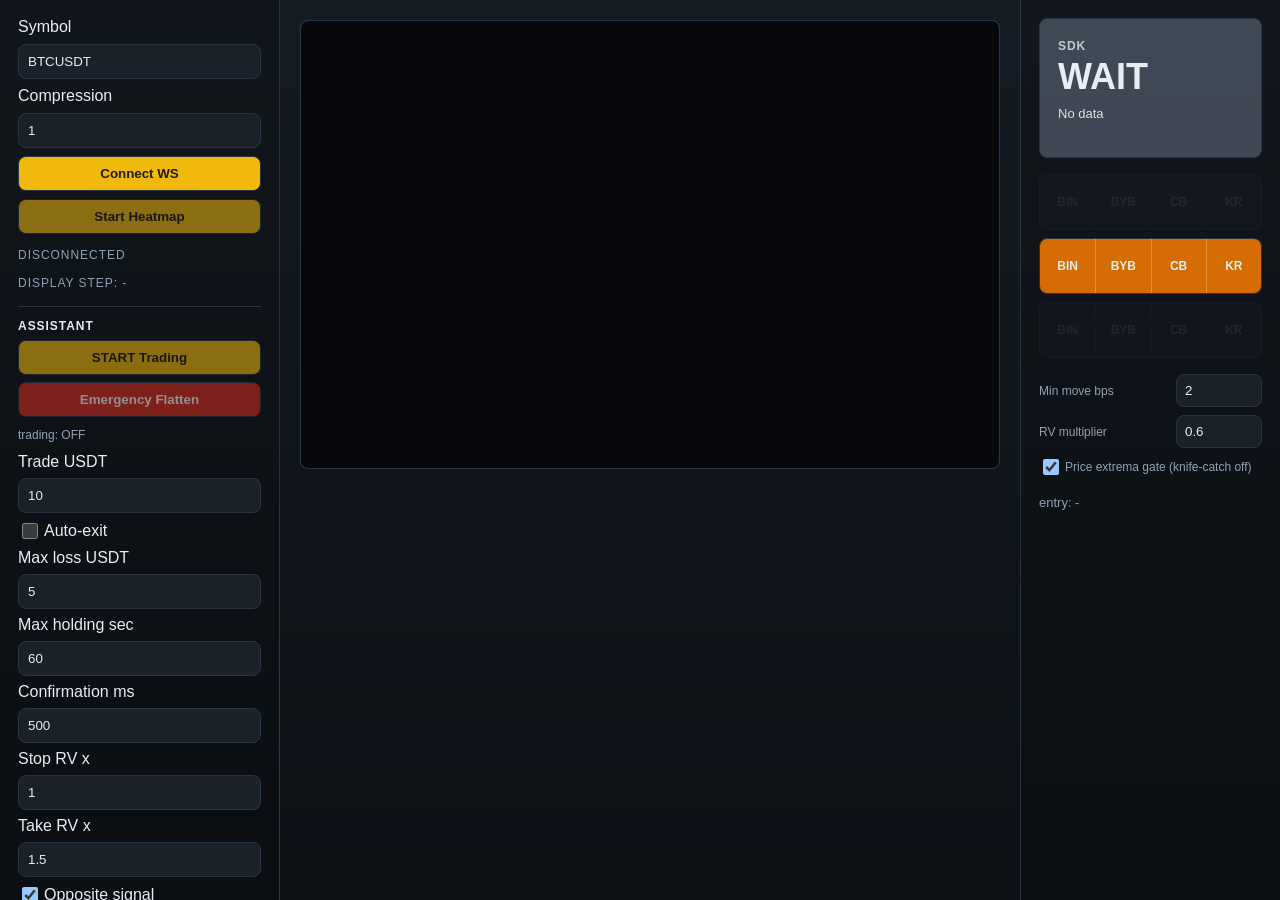
==== static/index.html @ 26923b3e "Extract heatmap-sdk.zip archive contents - Unpacks the archive into the repository root - Sanitizes " ====
<!DOCTYPE html>
<html lang="en">
<head>
  <meta charset="UTF-8">
  <meta name="viewport" content="width=device-width, initial-scale=1.0">
  <title>Binance Live Heatmap</title>
  <link rel="stylesheet" href="/static/style.css">
</head>
<body>
  <main class="app-shell">
    <section class="controls">
      <label for="symbol">Symbol</label>
      <input id="symbol" value="BTCUSDT" autocomplete="off">
      <label for="compression">Compression</label>
      <input id="compression" type="number" min="1" step="1" value="1">
      <button id="connect-btn" type="button">Connect WS</button>
      <button id="toggle-btn" type="button" disabled>Start Heatmap</button>
      <div id="status" class="status">disconnected</div>
      <div id="display-step" class="status">display step: -</div>
      <div class="assistant-panel" aria-label="Assistant">
        <div class="panel-title">Assistant</div>
        <button id="trading-toggle-btn" type="button" disabled>START Trading</button>
        <button id="emergency-flatten-btn" class="danger-button" type="button" disabled>
          Emergency Flatten
        </button>
        <div id="trading-status" class="assistant-line">trading: OFF</div>
        <label for="trade-notional">Trade USDT</label>
        <input id="trade-notional" type="number" min="0" step="0.1" value="10">
        <label class="check-row" for="auto-exit">
          <input id="auto-exit" type="checkbox">
          <span>Auto-exit</span>
        </label>
        <label for="max-loss">Max loss USDT</label>
        <input id="max-loss" type="number" min="0" step="0.1" value="5">
        <label for="max-holding">Max holding sec</label>
        <input id="max-holding" type="number" min="1" step="1" value="60">
        <label for="confirmation-ms">Confirmation ms</label>
        <input id="confirmation-ms" type="number" min="0" step="50" value="500">
        <label for="stop-rv-multiplier">Stop RV x</label>
        <input id="stop-rv-multiplier" type="number" min="0" step="0.1" value="1">
        <label for="take-rv-multiplier">Take RV x</label>
        <input id="take-rv-multiplier" type="number" min="0" step="0.1" value="1.5">
        <label class="check-row" for="opposite-exit">
          <input id="opposite-exit" type="checkbox" checked>
          <span>Opposite signal</span>
        </label>
        <label class="check-row" for="toxic-exit">
          <input id="toxic-exit" type="checkbox" checked>
          <span>Toxic VPIN</span>
        </label>
        <div id="assistant-status" class="assistant-line">assistant: -</div>
        <div id="entry-filter" class="assistant-line">entry: -</div>
        <div id="position-state" class="assistant-line">position: flat</div>
        <div id="exit-state" class="assistant-line">exit: -</div>
      </div>
    </section>
    <section class="viewport">
      <canvas id="heatmap" width="1200" height="768"></canvas>
      <canvas id="overlay" width="1200" height="768"></canvas>
    </section>
    <section class="signal-panel" aria-label="SDK Signal">
      <div id="signal-card" class="signal-card signal-wait">
        <div class="signal-kicker">SDK</div>
        <div id="signal-label" class="signal-label">WAIT</div>
        <div id="signal-reason" class="signal-reason">No data</div>
      </div>
      <div class="signal-lights" aria-label="Signal lights">
        <div id="buy-light" class="signal-light buy-light" data-signal-row="buy">
          <div class="exchange-half" data-exchange-half="binance"><span>BIN</span></div>
          <div class="exchange-half" data-exchange-half="bybit"><span>BYB</span></div>
          <div class="exchange-half" data-exchange-half="coinbase"><span>CB</span></div>
          <div class="exchange-half" data-exchange-half="kraken"><span>KR</span></div>
        </div>
        <div id="wait-light" class="signal-light wait-light active" data-signal-row="wait">
          <div class="exchange-half active" data-exchange-half="binance"><span>BIN</span></div>
          <div class="exchange-half active" data-exchange-half="bybit"><span>BYB</span></div>
          <div class="exchange-half active" data-exchange-half="coinbase"><span>CB</span></div>
          <div class="exchange-half active" data-exchange-half="kraken"><span>KR</span></div>
        </div>
        <div id="sell-light" class="signal-light sell-light" data-signal-row="sell">
          <div class="exchange-half" data-exchange-half="binance"><span>BIN</span></div>
          <div class="exchange-half" data-exchange-half="bybit"><span>BYB</span></div>
          <div class="exchange-half" data-exchange-half="coinbase"><span>CB</span></div>
          <div class="exchange-half" data-exchange-half="kraken"><span>KR</span></div>
        </div>
      </div>
      <div class="signal-settings" aria-label="Absorption settings">
        <label for="min-excursion-bps">Min move bps</label>
        <input id="min-excursion-bps" type="number" min="0" step="0.1" value="2">
        <label for="rv-multiplier">RV multiplier</label>
        <input id="rv-multiplier" type="number" min="0" step="0.1" value="0.6">
        <label class="check-row signal-settings-check" for="require-extrema">
          <input id="require-extrema" type="checkbox" checked>
          <span>Price extrema gate (knife-catch off)</span>
        </label>
      </div>
      <div id="signal-detail" class="signal-detail">entry: -</div>
    </section>
  </main>
  <script type="module" src="/static/app.js"></script>
</body>
</html>
---- static/style.css ----
:root {
  color-scheme: dark;
  --bg: #11151a;
  --panel: #1a2129;
  --text: #e7edf3;
  --muted: #90a1b3;
  --border: #293543;
  --accent: #f0b90b;
}

* {
  box-sizing: border-box;
}

body {
  margin: 0;
  font-family: "Segoe UI", sans-serif;
  background: linear-gradient(180deg, #151b22 0%, #0d1116 100%);
  color: var(--text);
}

.app-shell {
  min-height: 100vh;
  display: grid;
  grid-template-columns: 280px minmax(620px, 1fr) 260px;
}

.controls {
  max-height: 100vh;
  padding: 18px;
  border-right: 1px solid var(--border);
  background: rgba(0, 0, 0, 0.18);
  display: flex;
  flex-direction: column;
  gap: 8px;
  overflow-y: auto;
}

.controls input,
.controls button {
  width: 100%;
  padding: 9px;
  border-radius: 8px;
  border: 1px solid var(--border);
}

.controls input {
  background: var(--panel);
  color: var(--text);
}

.controls button {
  cursor: pointer;
  background: var(--accent);
  color: #231900;
  font-weight: 700;
}

.controls button:disabled {
  cursor: not-allowed;
  opacity: 0.55;
}

.controls .danger-button {
  background: #d92d20;
  color: #fff5f3;
}

.status {
  margin-top: 6px;
  color: var(--muted);
  text-transform: uppercase;
  letter-spacing: 0.08em;
  font-size: 12px;
}

.assistant-panel {
  margin-top: 8px;
  padding-top: 12px;
  border-top: 1px solid var(--border);
  display: flex;
  flex-direction: column;
  gap: 7px;
}

.panel-title {
  font-size: 12px;
  font-weight: 700;
  color: var(--text);
  text-transform: uppercase;
  letter-spacing: 0.08em;
}

.check-row {
  display: grid;
  grid-template-columns: 18px 1fr;
  gap: 8px;
  align-items: center;
}

.check-row input {
  width: 16px;
  height: 16px;
  padding: 0;
}

.assistant-line {
  min-height: 18px;
  padding: 3px 0;
  color: var(--muted);
  font-size: 12px;
  line-height: 1.35;
  overflow-wrap: anywhere;
}

.viewport {
  position: relative;
  overflow: hidden;
  display: flex;
  align-items: center;
  justify-content: center;
  padding: 20px;
}

#heatmap,
#overlay {
  position: absolute;
  top: 20px;
  left: 20px;
  max-width: calc(100vw - 580px);
  max-height: calc(100vh - 40px);
  border: 1px solid var(--border);
  border-radius: 8px;
}

.signal-panel {
  min-height: 100vh;
  padding: 18px;
  border-left: 1px solid var(--border);
  background: rgba(0, 0, 0, 0.16);
  display: flex;
  flex-direction: column;
  gap: 16px;
}

.signal-card {
  min-height: 140px;
  border: 1px solid var(--border);
  border-radius: 8px;
  display: flex;
  flex-direction: column;
  justify-content: center;
  padding: 14px 18px;
}

.signal-kicker {
  color: rgba(255, 255, 255, 0.7);
  font-size: 12px;
  font-weight: 700;
  text-transform: uppercase;
  letter-spacing: 0.08em;
}

.signal-label {
  margin-top: 6px;
  font-size: 36px;
  font-weight: 800;
  line-height: 1;
}

.signal-reason {
  margin-top: 10px;
  min-height: 32px;
  color: rgba(255, 255, 255, 0.82);
  font-size: 13px;
  line-height: 1.35;
  overflow-wrap: anywhere;
}

.signal-buy {
  background: rgba(22, 163, 74, 0.82);
}

.signal-sell {
  background: rgba(220, 38, 38, 0.82);
}

.signal-risk {
  background: rgba(217, 119, 6, 0.84);
}

.signal-wait {
  background: rgba(75, 85, 99, 0.8);
}

.signal-lights {
  display: grid;
  grid-template-columns: 1fr;
  gap: 8px;
}

.signal-light {
  height: 56px;
  border-radius: 8px;
  border: 1px solid var(--border);
  background: rgba(75, 85, 99, 0.22);
  display: grid;
  grid-template-columns: repeat(4, 1fr);
  overflow: hidden;
  opacity: 0.28;
  filter: saturate(0.55);
  font-size: 12px;
  font-weight: 800;
}

.signal-light.active {
  opacity: 1;
  filter: saturate(1.2);
}

.exchange-half {
  display: flex;
  align-items: center;
  justify-content: center;
  opacity: 0.24;
}

.exchange-half + .exchange-half {
  border-left: 1px solid rgba(255, 255, 255, 0.26);
}

.exchange-half.active {
  opacity: 1;
}

.exchange-half.off {
  opacity: 0.15;
}

.exchange-half.risk {
  background: rgba(217, 119, 6, 0.9);
}

.buy-light .exchange-half.active {
  background: rgba(22, 163, 74, 0.9);
}

.wait-light .exchange-half.active {
  background: rgba(217, 119, 6, 0.9);
}

.sell-light .exchange-half.active {
  background: rgba(220, 38, 38, 0.9);
}

.signal-detail {
  color: var(--muted);
  font-size: 13px;
  line-height: 1.4;
  overflow-wrap: anywhere;
  white-space: pre-line;
}

.signal-settings {
  display: grid;
  grid-template-columns: 1fr 86px;
  gap: 8px 10px;
  align-items: center;
}

.signal-settings label {
  color: var(--muted);
  font-size: 12px;
}

.signal-settings input {
  width: 100%;
  padding: 8px;
  border-radius: 8px;
  border: 1px solid var(--border);
  background: var(--panel);
  color: var(--text);
}

.signal-settings-check {
  grid-column: 1 / -1;
  color: var(--muted);
  font-size: 12px;
}

.signal-settings-check input {
  width: 16px;
  height: 16px;
  padding: 0;
}

#heatmap {
  z-index: 1;
  background: #06080b;
}

#overlay {
  z-index: 2;
  pointer-events: none;
  background: transparent;
}

@media (max-width: 900px) {
  .app-shell {
    grid-template-columns: 1fr;
    grid-template-rows: auto 1fr auto;
  }

  .controls {
    border-right: 0;
    border-bottom: 1px solid var(--border);
  }

  #heatmap,
  #overlay {
    max-width: calc(100vw - 24px);
  }

  .signal-panel {
    min-height: auto;
    border-left: 0;
    border-top: 1px solid var(--border);
  }
}
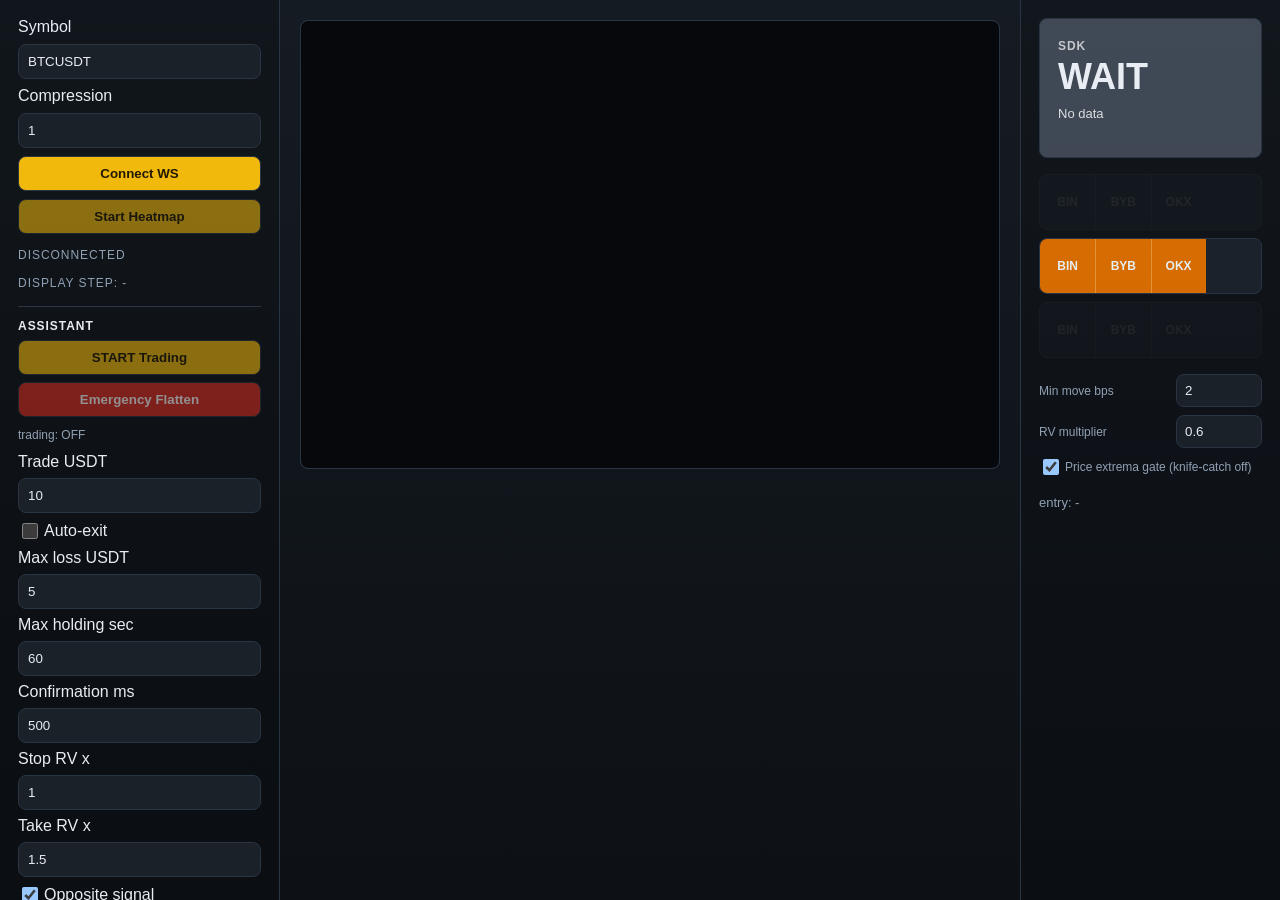
==== commit 2f70757f: "Replace Coinbase + Kraken indicators with OKX (clients preserved) User request: keep Coinbase and Kr" ====
--- a/static/index.html
+++ b/static/index.html
@@ -68,20 +68,17 @@
         <div id="buy-light" class="signal-light buy-light" data-signal-row="buy">
           <div class="exchange-half" data-exchange-half="binance"><span>BIN</span></div>
           <div class="exchange-half" data-exchange-half="bybit"><span>BYB</span></div>
-          <div class="exchange-half" data-exchange-half="coinbase"><span>CB</span></div>
-          <div class="exchange-half" data-exchange-half="kraken"><span>KR</span></div>
+          <div class="exchange-half" data-exchange-half="okx"><span>OKX</span></div>
         </div>
         <div id="wait-light" class="signal-light wait-light active" data-signal-row="wait">
           <div class="exchange-half active" data-exchange-half="binance"><span>BIN</span></div>
           <div class="exchange-half active" data-exchange-half="bybit"><span>BYB</span></div>
-          <div class="exchange-half active" data-exchange-half="coinbase"><span>CB</span></div>
-          <div class="exchange-half active" data-exchange-half="kraken"><span>KR</span></div>
+          <div class="exchange-half active" data-exchange-half="okx"><span>OKX</span></div>
         </div>
         <div id="sell-light" class="signal-light sell-light" data-signal-row="sell">
           <div class="exchange-half" data-exchange-half="binance"><span>BIN</span></div>
           <div class="exchange-half" data-exchange-half="bybit"><span>BYB</span></div>
-          <div class="exchange-half" data-exchange-half="coinbase"><span>CB</span></div>
-          <div class="exchange-half" data-exchange-half="kraken"><span>KR</span></div>
+          <div class="exchange-half" data-exchange-half="okx"><span>OKX</span></div>
         </div>
       </div>
       <div class="signal-settings" aria-label="Absorption settings">
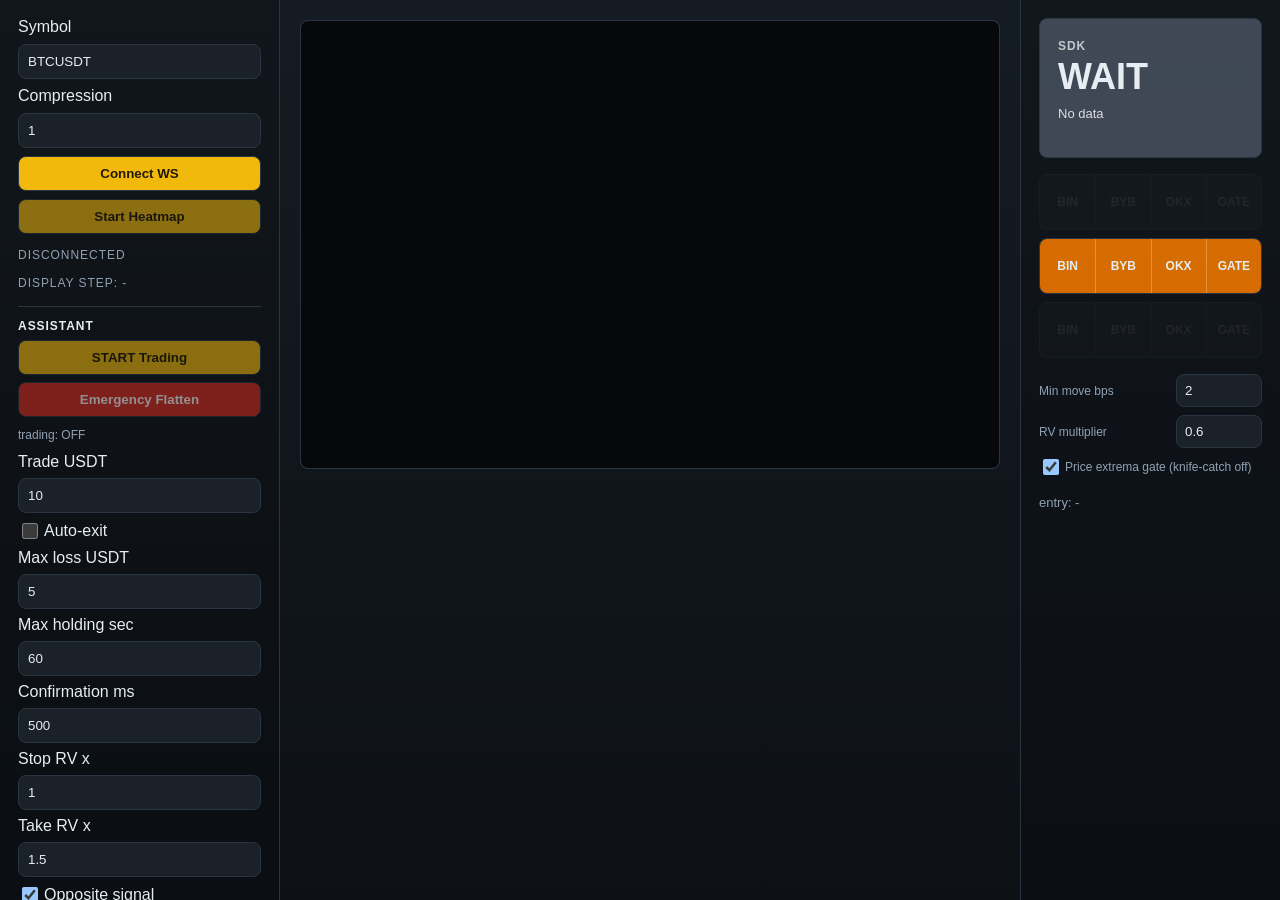
==== commit 8a491398: "Add Gate.io USDT-margined perpetual futures as fourth indicator slot Co-Authored-By: Devin AI <15824" ====
--- a/static/index.html
+++ b/static/index.html
@@ -69,16 +69,19 @@
           <div class="exchange-half" data-exchange-half="binance"><span>BIN</span></div>
           <div class="exchange-half" data-exchange-half="bybit"><span>BYB</span></div>
           <div class="exchange-half" data-exchange-half="okx"><span>OKX</span></div>
+          <div class="exchange-half" data-exchange-half="gate"><span>GATE</span></div>
         </div>
         <div id="wait-light" class="signal-light wait-light active" data-signal-row="wait">
           <div class="exchange-half active" data-exchange-half="binance"><span>BIN</span></div>
           <div class="exchange-half active" data-exchange-half="bybit"><span>BYB</span></div>
           <div class="exchange-half active" data-exchange-half="okx"><span>OKX</span></div>
+          <div class="exchange-half active" data-exchange-half="gate"><span>GATE</span></div>
         </div>
         <div id="sell-light" class="signal-light sell-light" data-signal-row="sell">
           <div class="exchange-half" data-exchange-half="binance"><span>BIN</span></div>
           <div class="exchange-half" data-exchange-half="bybit"><span>BYB</span></div>
           <div class="exchange-half" data-exchange-half="okx"><span>OKX</span></div>
+          <div class="exchange-half" data-exchange-half="gate"><span>GATE</span></div>
         </div>
       </div>
       <div class="signal-settings" aria-label="Absorption settings">
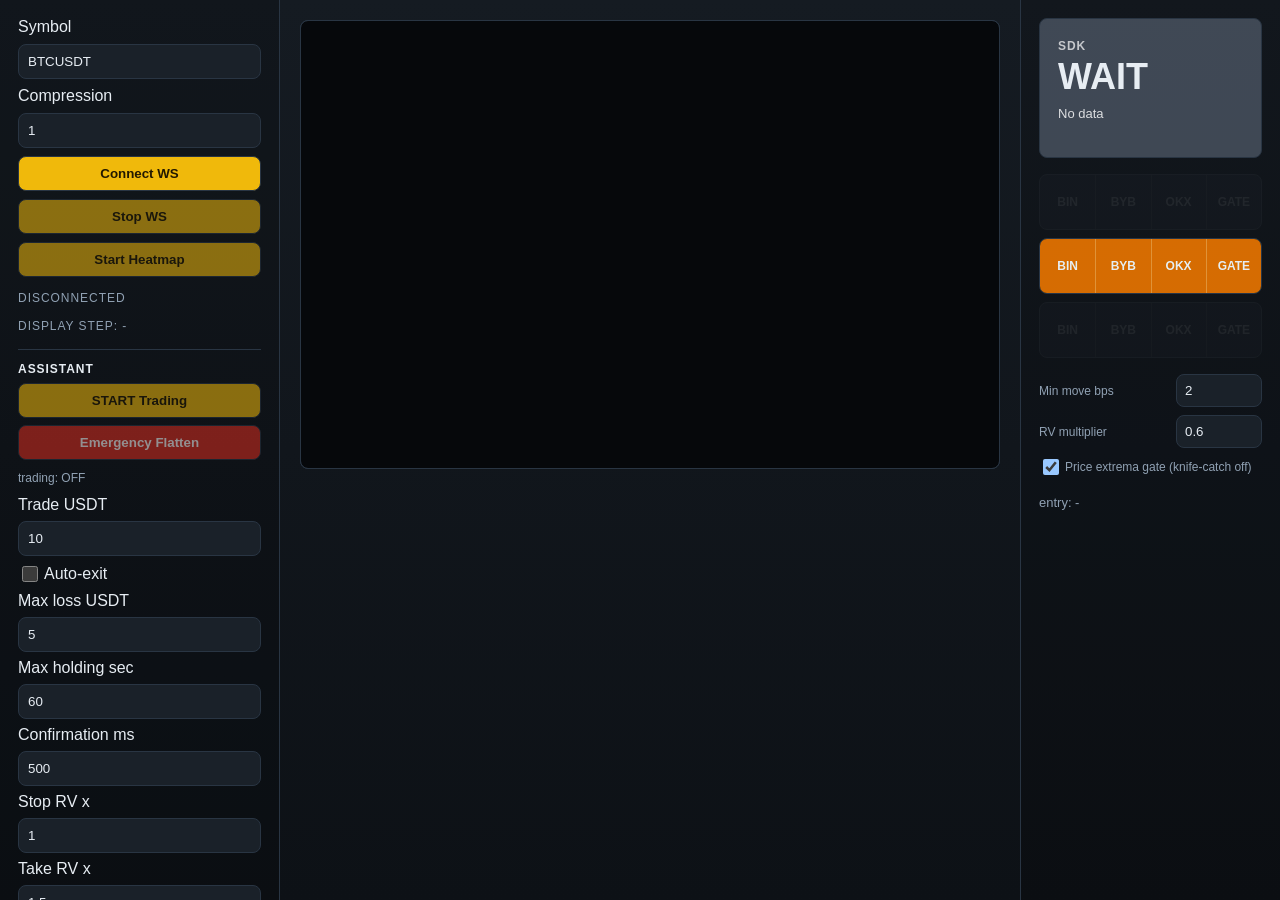
==== commit fed84f63: "feat(ui): add Stop WS button to disconnect from all exchanges - Stop WS button sits next to Connect," ====
--- a/static/index.html
+++ b/static/index.html
@@ -14,6 +14,7 @@
       <label for="compression">Compression</label>
       <input id="compression" type="number" min="1" step="1" value="1">
       <button id="connect-btn" type="button">Connect WS</button>
+      <button id="stop-ws-btn" type="button" disabled>Stop WS</button>
       <button id="toggle-btn" type="button" disabled>Start Heatmap</button>
       <div id="status" class="status">disconnected</div>
       <div id="display-step" class="status">display step: -</div>
--- a/static/style.css
+++ b/static/style.css
@@ -241,6 +241,14 @@
   background: rgba(217, 119, 6, 0.9);
 }
 
+.exchange-half[data-arrow]::after {
+  content: attr(data-arrow);
+  margin-left: 4px;
+  font-size: 15px;
+  font-weight: 900;
+  line-height: 1;
+}
+
 .buy-light .exchange-half.active {
   background: rgba(22, 163, 74, 0.9);
 }
